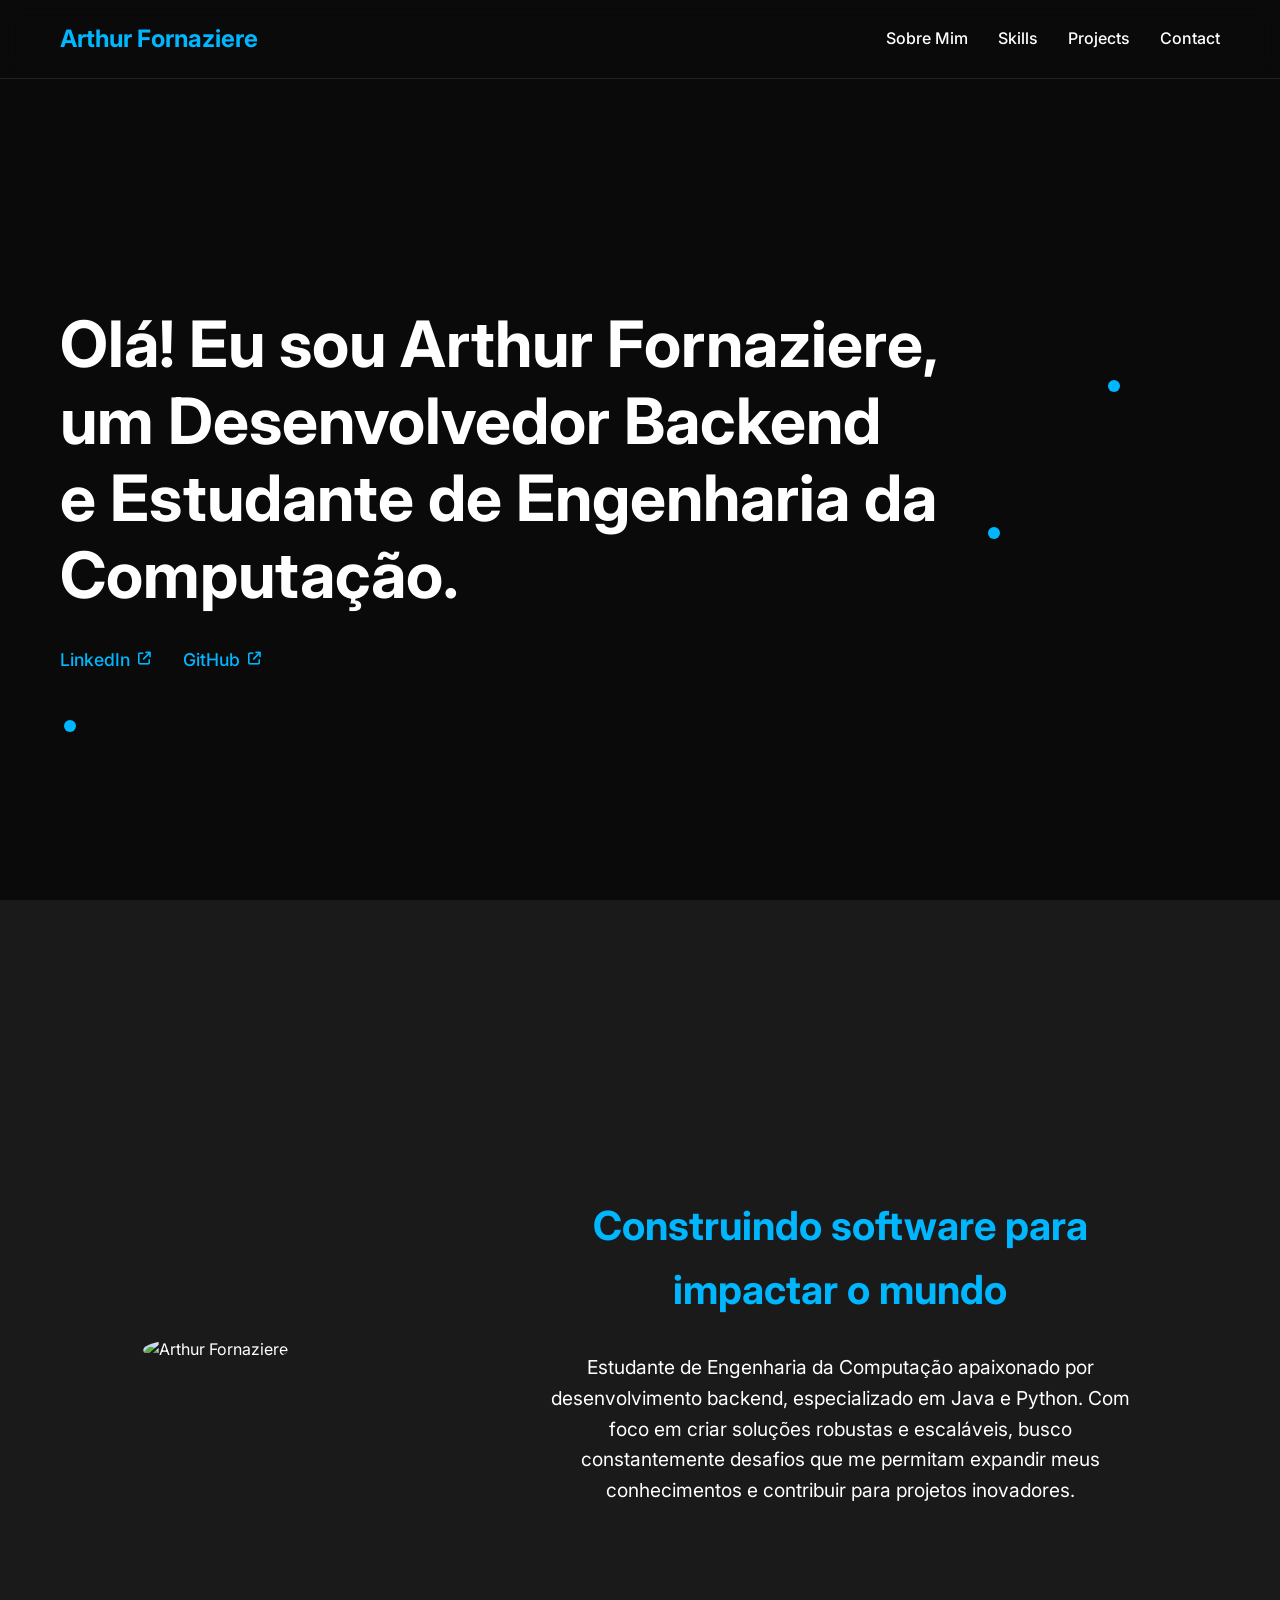
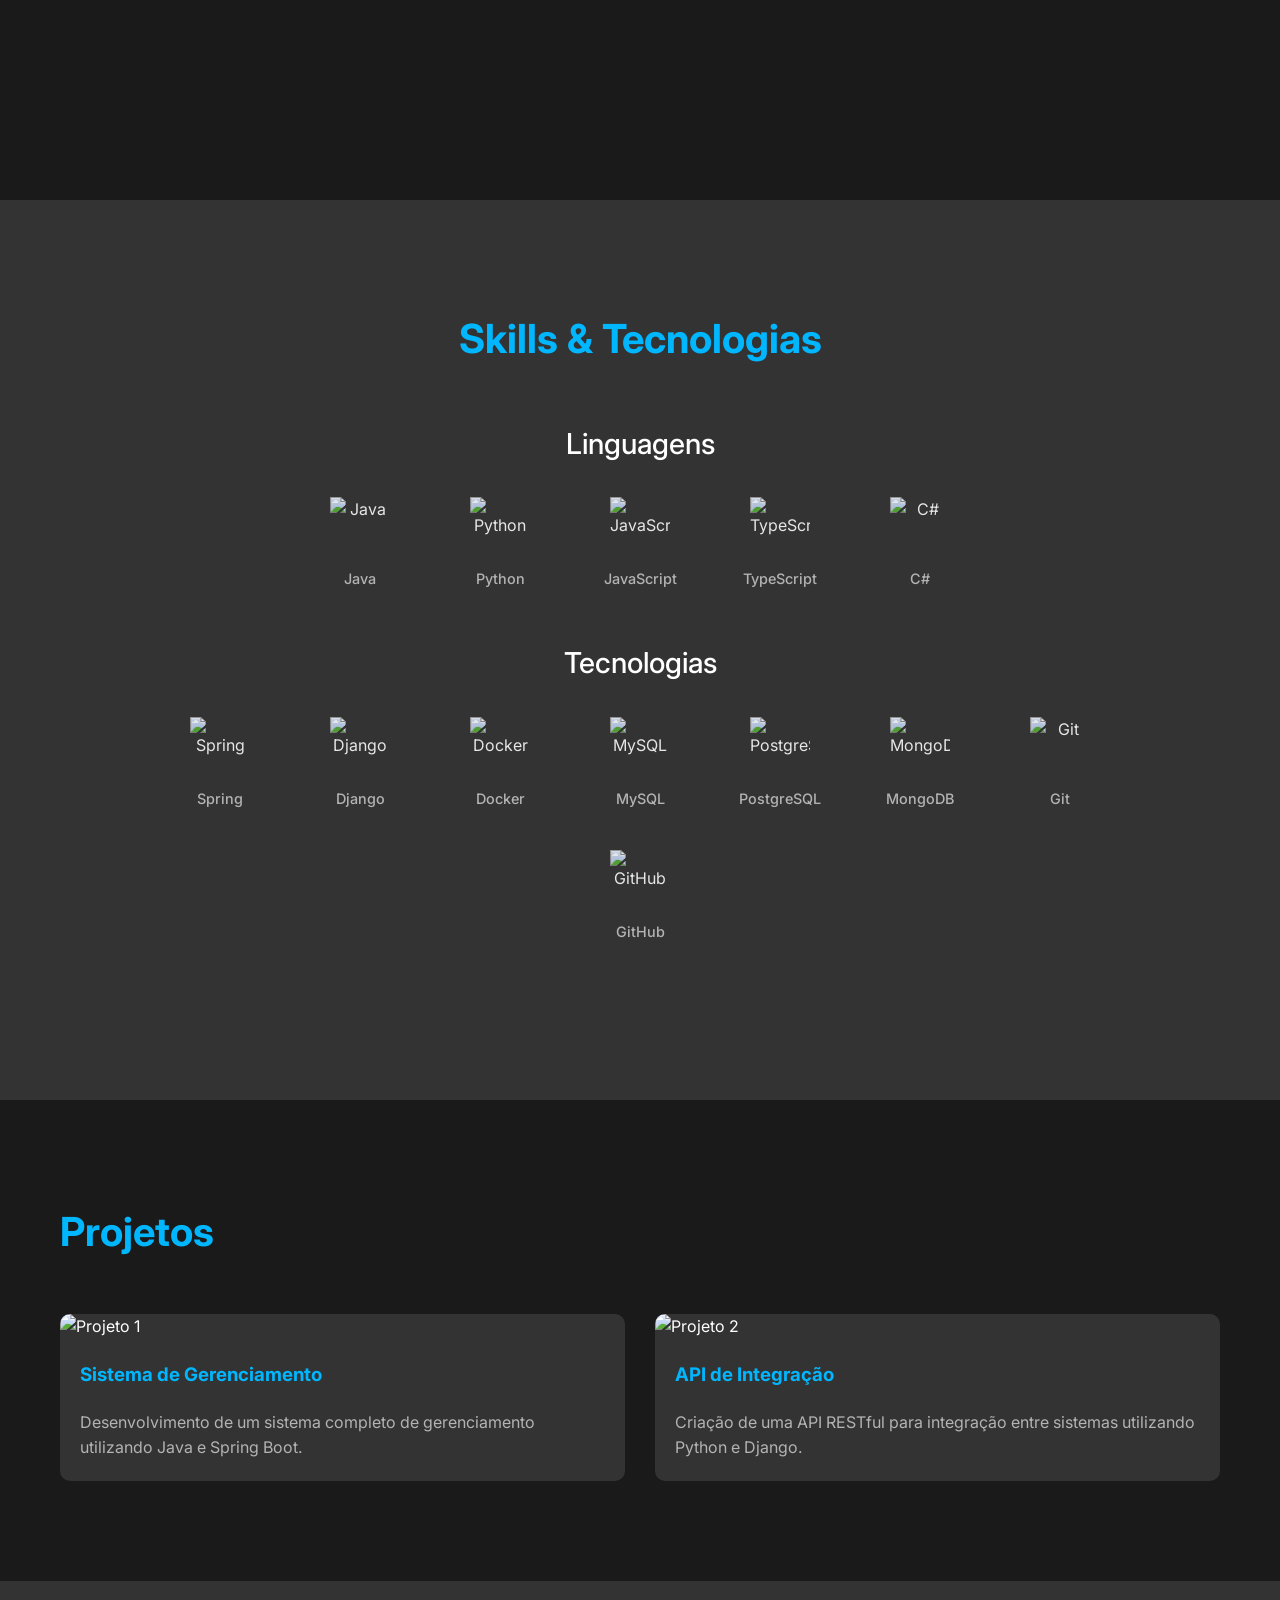
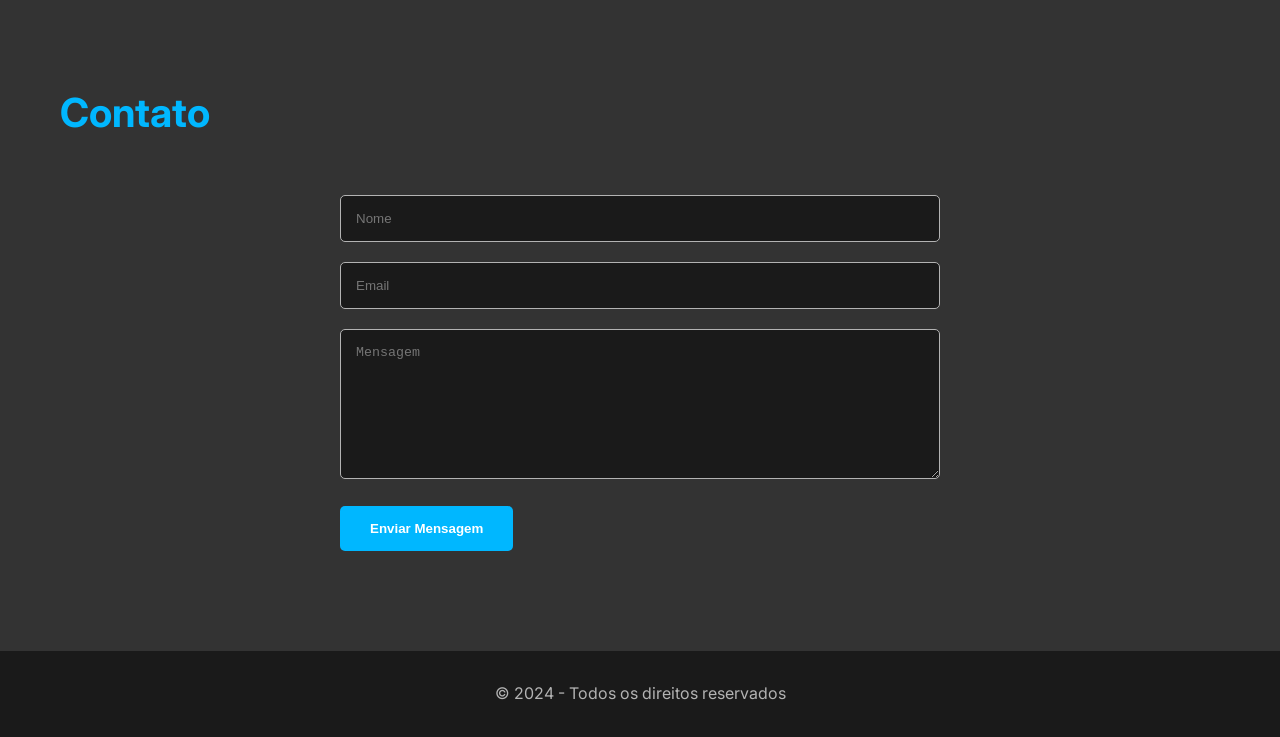
==== pages/index.html @ 4a273ec6 "altração" ====
<!DOCTYPE html>
<html lang="pt-BR">
<head>
    <meta charset="UTF-8">
    <meta name="viewport" content="width=device-width, initial-scale=1.0">
    <title>Portfólio - Desenvolvedor Backend</title>
    <link rel="stylesheet" href="styles.css">
    <link rel="preconnect" href="https://fonts.googleapis.com">
    <link rel="preconnect" href="https://fonts.gstatic.com" crossorigin>
    <link href="https://fonts.googleapis.com/css2?family=Inter:wght@300;400;500;600;700&display=swap" rel="stylesheet">
    <link rel="stylesheet" href="https://cdnjs.cloudflare.com/ajax/libs/font-awesome/6.4.2/css/all.min.css">
</head>
<body>
    <nav class="navbar">
        <div class="container nav-container">
            <div class="logo">
                <a href="#">Arthur Fornaziere</a>
            </div>
            <ul class="nav-links">
                <li><a href="#about">Sobre Mim</a></li>
                <li><a href="#skills">Skills</a></li>
                <li><a href="#projects">Projects</a></li>
                <li><a href="#contact">Contact</a></li>
            </ul>
        </div>
    </nav>

    <header class="hero">
        <div class="container hero-content">
            <h1 class="hero-title">Olá! Eu sou Arthur Fornaziere,<br>um Desenvolvedor Backend<br>e Estudante de Engenharia da Computação.</h1>
            <div class="social-links">
                <a href="https://www.linkedin.com/in/arthur-matheus-" class="social-link">LinkedIn <i class="fa-solid fa-arrow-up-right-from-square"></i></a>
                <a href="https://github.com/ArthurMatheus7k" class="social-link">GitHub <i class="fa-solid fa-arrow-up-right-from-square"></i></a>
            </div>
            <div class="dots-decoration"></div>
        </div>
    </header>

    <section id="about" class="about">
        <div class="container about-container">
            <div class="profile-image">
                <img src="images/perfil.jpg" alt="Arthur Fornaziere">
            </div>
            <div class="about-content">
                <h2>Construindo software para impactar o mundo</h2>
                <p>Estudante de Engenharia da Computação apaixonado por desenvolvimento backend, especializado em Java e Python. Com foco em criar soluções robustas e escaláveis, busco constantemente desafios que me permitam expandir meus conhecimentos e contribuir para projetos inovadores.</p>
            </div>
        </div>
    </section>

    <section id="skills" class="skills">
        <div class="container">
            <h2>Skills & Tecnologias</h2>
            
            <div class="skills-category">
                <h3>Linguagens</h3>
                <div class="skills-icons-grid">
                    <div class="skill-icon">
                        <img src="https://cdn.jsdelivr.net/gh/devicons/devicon/icons/java/java-original.svg" alt="Java">
                        <span>Java</span>
                    </div>
                    <div class="skill-icon">
                        <img src="https://cdn.jsdelivr.net/gh/devicons/devicon/icons/python/python-original.svg" alt="Python">
                        <span>Python</span>
                    </div>
                    <div class="skill-icon">
                        <img src="https://cdn.jsdelivr.net/gh/devicons/devicon/icons/javascript/javascript-original.svg" alt="JavaScript">
                        <span>JavaScript</span>
                    </div>
                    <div class="skill-icon">
                        <img src="https://cdn.jsdelivr.net/gh/devicons/devicon/icons/typescript/typescript-original.svg" alt="TypeScript">
                        <span>TypeScript</span>
                    </div>
                    <div class="skill-icon">
                        <img src="https://cdn.jsdelivr.net/gh/devicons/devicon/icons/csharp/csharp-original.svg" alt="C#">
                        <span>C#</span>
                    </div>
                </div>
            </div>
            
            <div class="skills-category">
                <h3>Tecnologias</h3>
                <div class="skills-icons-grid">
                    <div class="skill-icon">
                        <img src="https://cdn.jsdelivr.net/gh/devicons/devicon/icons/spring/spring-original.svg" alt="Spring">
                        <span>Spring</span>
                    </div>
                    <div class="skill-icon">
                        <img src="https://cdn.jsdelivr.net/gh/devicons/devicon/icons/django/django-plain.svg" alt="Django">
                        <span>Django</span>
                    </div>
                    <div class="skill-icon">
                        <img src="https://cdn.jsdelivr.net/gh/devicons/devicon/icons/docker/docker-original.svg" alt="Docker">
                        <span>Docker</span>
                    </div>
                    <div class="skill-icon">
                        <img src="https://cdn.jsdelivr.net/gh/devicons/devicon/icons/mysql/mysql-original.svg" alt="MySQL">
                        <span>MySQL</span>
                    </div>
                    <div class="skill-icon">
                        <img src="https://cdn.jsdelivr.net/gh/devicons/devicon/icons/postgresql/postgresql-original.svg" alt="PostgreSQL">
                        <span>PostgreSQL</span>
                    </div>
                    <div class="skill-icon">
                        <img src="https://cdn.jsdelivr.net/gh/devicons/devicon/icons/mongodb/mongodb-original.svg" alt="MongoDB">
                        <span>MongoDB</span>
                    </div>
                    <div class="skill-icon">
                        <img src="https://cdn.jsdelivr.net/gh/devicons/devicon/icons/git/git-original.svg" alt="Git">
                        <span>Git</span>
                    </div>
                    <div class="skill-icon">
                        <img src="https://cdn.jsdelivr.net/gh/devicons/devicon/icons/github/github-original.svg" alt="GitHub">
                        <span>GitHub</span>
                    </div>
                </div>
            </div>
        </div>
    </section>

    <section id="projects" class="projects">
        <div class="container">
            <h2>Projetos</h2>
            <div class="projects-grid">
                <!-- Projeto 1 -->
                <div class="project-card">
                    <img src="images/project1.jpg" alt="Projeto 1">
                    <h3>Sistema de Gerenciamento</h3>
                    <p>Desenvolvimento de um sistema completo de gerenciamento utilizando Java e Spring Boot.</p>
                </div>
                <!-- Projeto 2 -->
                <div class="project-card">
                    <img src="images/project2.jpg" alt="Projeto 2">
                    <h3>API de Integração</h3>
                    <p>Criação de uma API RESTful para integração entre sistemas utilizando Python e Django.</p>
                </div>
            </div>
        </div>
    </section>

    <section id="contact" class="contact">
        <div class="container">
            <h2>Contato</h2>
            <form class="contact-form">
                <input type="text" placeholder="Nome" required>
                <input type="email" placeholder="Email" required>
                <textarea placeholder="Mensagem" required></textarea>
                <button type="submit">Enviar Mensagem</button>
            </form>
        </div>
    </section>

    <footer>
        <div class="container">
            <p>&copy; 2024 - Todos os direitos reservados</p>
        </div>
    </footer>
    
    <script src="script.js"></script>
</body>
</html>
---- pages/styles.css ----
:root {
    --primary-color: #1a1a1a;
    --secondary-color: #333333;
    --accent-color: #00b7ff;
    --text-color: #ffffff;
    --text-secondary: #b3b3b3;
    --background-color: #0a0a0a;
}

* {
    margin: 0;
    padding: 0;
    box-sizing: border-box;
}

body {
    font-family: 'Inter', sans-serif;
    background-color: var(--background-color);
    color: var(--text-color);
    line-height: 1.6;
}

.container {
    max-width: 1200px;
    margin: 0 auto;
    padding: 0 20px;
}

/* Navbar */
.navbar {
    position: fixed;
    width: 100%;
    top: 0;
    left: 0;
    background-color: rgba(10, 10, 10, 0.9);
    backdrop-filter: blur(10px);
    z-index: 1000;
    padding: 20px 0;
    border-bottom: 1px solid rgba(255, 255, 255, 0.1);
}

.nav-container {
    display: flex;
    justify-content: space-between;
    align-items: center;
}

.logo a {
    color: var(--accent-color);
    text-decoration: none;
    font-size: 1.5rem;
    font-weight: 700;
    transition: color 0.3s ease;
}

.logo a:hover {
    color: var(--text-color);
}

.nav-links {
    display: flex;
    list-style: none;
}

.nav-links li {
    margin-left: 30px;
}

.nav-links a {
    color: var(--text-color);
    text-decoration: none;
    font-size: 1rem;
    font-weight: 500;
    transition: color 0.3s ease;
}

.nav-links a:hover {
    color: var(--accent-color);
}

/* Hero Section */
.hero {
    min-height: 100vh;
    display: flex;
    align-items: center;
    background-color: var(--background-color);
    position: relative;
    overflow: hidden;
    padding-top: 80px; 
}

.hero-content {
    position: relative;
    z-index: 2;
}

.hero-title {
    font-size: 4rem;
    font-weight: 700;
    line-height: 1.2;
    margin-bottom: 2rem;
    position: relative;
}

.social-links {
    display: flex;
    gap: 2rem;
    margin-top: 1.5rem;
}

.social-link {
    color: var(--accent-color);
    text-decoration: none;
    font-size: 1.1rem;
    font-weight: 500;
    display: flex;
    align-items: center;
    gap: 0.5rem;
    transition: all 0.3s ease;
    position: relative;
}

.social-link:hover {
    transform: translateY(-3px);
}

.social-link i {
    font-size: 0.8rem;
}

.dots-decoration {
    position: absolute;
    width: 100%;
    height: 100%;
    top: 0;
    left: 0;
    z-index: -1;
}

.dots-decoration::before,
.dots-decoration::after {
    content: '';
    position: absolute;
    width: 12px;
    height: 12px;
    background-color: var(--accent-color);
    border-radius: 50%;
}

.dots-decoration::before {
    top: 20%;
    right: 10%;
}

.dots-decoration::after {
    top: 60%;
    right: 20%;
}

.hero::after {
    content: '';
    position: absolute;
    top: 80%;
    left: 5%;
    width: 12px;
    height: 12px;
    background-color: var(--accent-color);
    border-radius: 50%;
    z-index: 1;
}

/* Animações */
@keyframes slideInFromLeft {
    0% {
        transform: translateX(-100px);
        opacity: 0;
    }
    100% {
        transform: translateX(0);
        opacity: 1;
    }
}

@keyframes slideInFromRight {
    0% {
        transform: translateX(100px);
        opacity: 0;
    }
    100% {
        transform: translateX(0);
        opacity: 1;
    }
}

/* Classes de animação que serão adicionadas via JavaScript */
.animate-from-left {
    animation: slideInFromLeft 1s ease-out forwards;
}

.animate-from-right {
    animation: slideInFromRight 1s ease-out forwards;
}

/* About Section */
.about {
    min-height: 100vh;
    background-color: var(--primary-color);
    display: flex;
    align-items: center;
    justify-content: center;
    padding: 0;
}

.about-container {
    display: flex;
    align-items: center;
    justify-content: center;
    gap: 50px;
    max-width: 1200px;
}

.profile-image {
    flex: 0 0 350px;
    opacity: 0; /* Começar invisível */
    transition: opacity 0.3s ease;
}

.profile-image img {
    width: 100%;
    height: 350px;
    object-fit: cover;
    border-radius: 50%;
    border: none;
}

.about-content {
    flex: 1;
    opacity: 0; /* Começar invisível */
    transition: opacity 0.3s ease;
    text-align: center; /* Centralizar o texto */
    max-width: 800px;
    margin: 0 auto;
}

.about h2 {
    font-size: 2.5rem;
    margin-bottom: 30px;
    color: var(--accent-color);
}

.about p {
    font-size: 1.2rem;
    color: var(--text-color);
    margin: 0 auto;
}

/* Skills Section */
.skills {
    min-height: 100vh;
    background-color: var(--secondary-color);
    text-align: center;
    display: flex;
    align-items: center;
    justify-content: center;
    padding: 0;
}

.skills h2 {
    font-size: 2.5rem;
    margin-bottom: 50px;
    color: var(--accent-color);
}

.skills-category {
    margin-bottom: 50px;
}

.skills-category h3 {
    font-size: 1.8rem;
    color: var(--text-color);
    margin-bottom: 30px;
    font-weight: 500;
}

.skills-icons-grid {
    display: flex;
    flex-wrap: wrap;
    justify-content: center;
    gap: 40px;
    margin: 0 auto;
    max-width: 1000px;
}

.skill-icon {
    display: flex;
    flex-direction: column;
    align-items: center;
    text-align: center;
    transition: transform 0.3s ease;
    width: 100px;
}

.skill-icon:hover {
    transform: translateY(-10px);
}

.skill-icon img {
    width: 60px;
    height: 60px;
    margin-bottom: 10px;
    filter: brightness(0.9);
}

.skill-icon span {
    font-size: 0.9rem;
    color: var(--text-secondary);
    font-weight: 500;
}

/* Projects Section */
.projects {
    padding: 100px 0;
    background-color: var(--primary-color);
}

.projects h2 {
    font-size: 2.5rem;
    margin-bottom: 50px;
    color: var(--accent-color);
}

.projects-grid {
    display: grid;
    grid-template-columns: repeat(auto-fit, minmax(300px, 1fr));
    gap: 30px;
}

.project-card {
    background-color: var(--secondary-color);
    border-radius: 10px;
    overflow: hidden;
    transition: transform 0.3s ease;
}

.project-card:hover {
    transform: translateY(-5px);
}

.project-card img {
    width: 100%;
    height: 200px;
    object-fit: cover;
}

.project-card h3 {
    padding: 20px;
    color: var(--accent-color);
}

.project-card p {
    padding: 0 20px 20px;
    color: var(--text-secondary);
}

/* Contact Section */
.contact {
    padding: 100px 0;
    background-color: var(--secondary-color);
}

.contact h2 {
    font-size: 2.5rem;
    margin-bottom: 50px;
    color: var(--accent-color);
}

.contact-form {
    max-width: 600px;
    margin: 0 auto;
}

.contact-form input,
.contact-form textarea {
    width: 100%;
    padding: 15px;
    margin-bottom: 20px;
    background-color: var(--primary-color);
    border: 1px solid var(--text-secondary);
    border-radius: 5px;
    color: var(--text-color);
}

.contact-form textarea {
    height: 150px;
    resize: vertical;
}

.contact-form button {
    background-color: var(--accent-color);
    color: var(--text-color);
    padding: 15px 30px;
    border: none;
    border-radius: 5px;
    cursor: pointer;
    font-weight: 600;
    transition: background-color 0.3s ease;
}

.contact-form button:hover {
    opacity: 0.9;
}

/* Footer */
footer {
    background-color: var(--primary-color);
    padding: 30px 0;
    text-align: center;
}

footer p {
    color: var(--text-secondary);
}

/* Responsividade */
@media (max-width: 768px) {
    .nav-container {
        flex-direction: column;
    }
    
    .logo {
        margin-bottom: 15px;
    }
    
    .nav-links {
        width: 100%;
        justify-content: space-between;
    }
    
    .nav-links li {
        margin: 0;
    }
    
    .hero-title {
        font-size: 2.5rem;
    }

    .social-links {
        flex-direction: column;
        gap: 1rem;
    }

    .about-container {
        flex-direction: column;
        text-align: center;
        padding: 20px;
    }

    .profile-image {
        margin-bottom: 30px;
    }

    .about p,
    .skill-card,
    .project-card {
        font-size: 1rem;
    }

    .skills-icons-grid {
        gap: 25px;
    }
    
    .skill-icon {
        width: 80px;
    }
    
    .skill-icon img {
        width: 50px;
        height: 50px;
    }
}
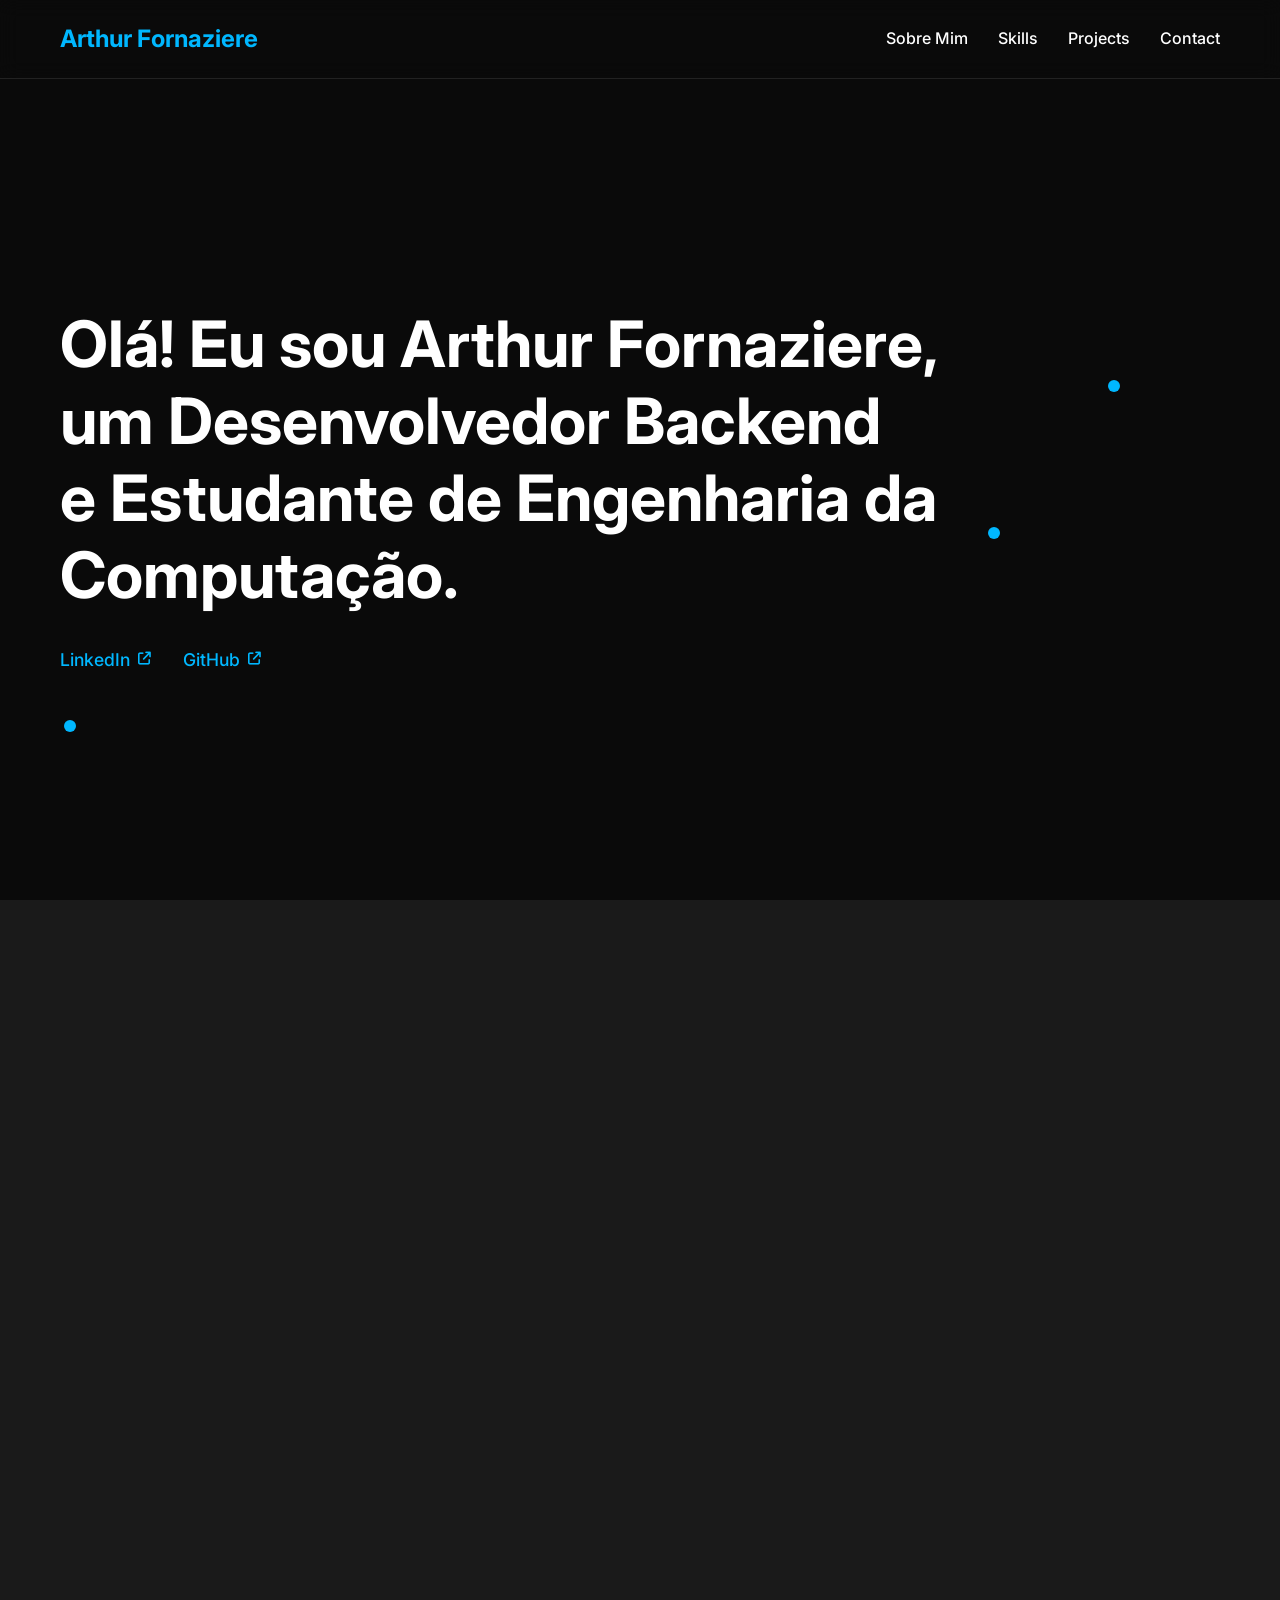
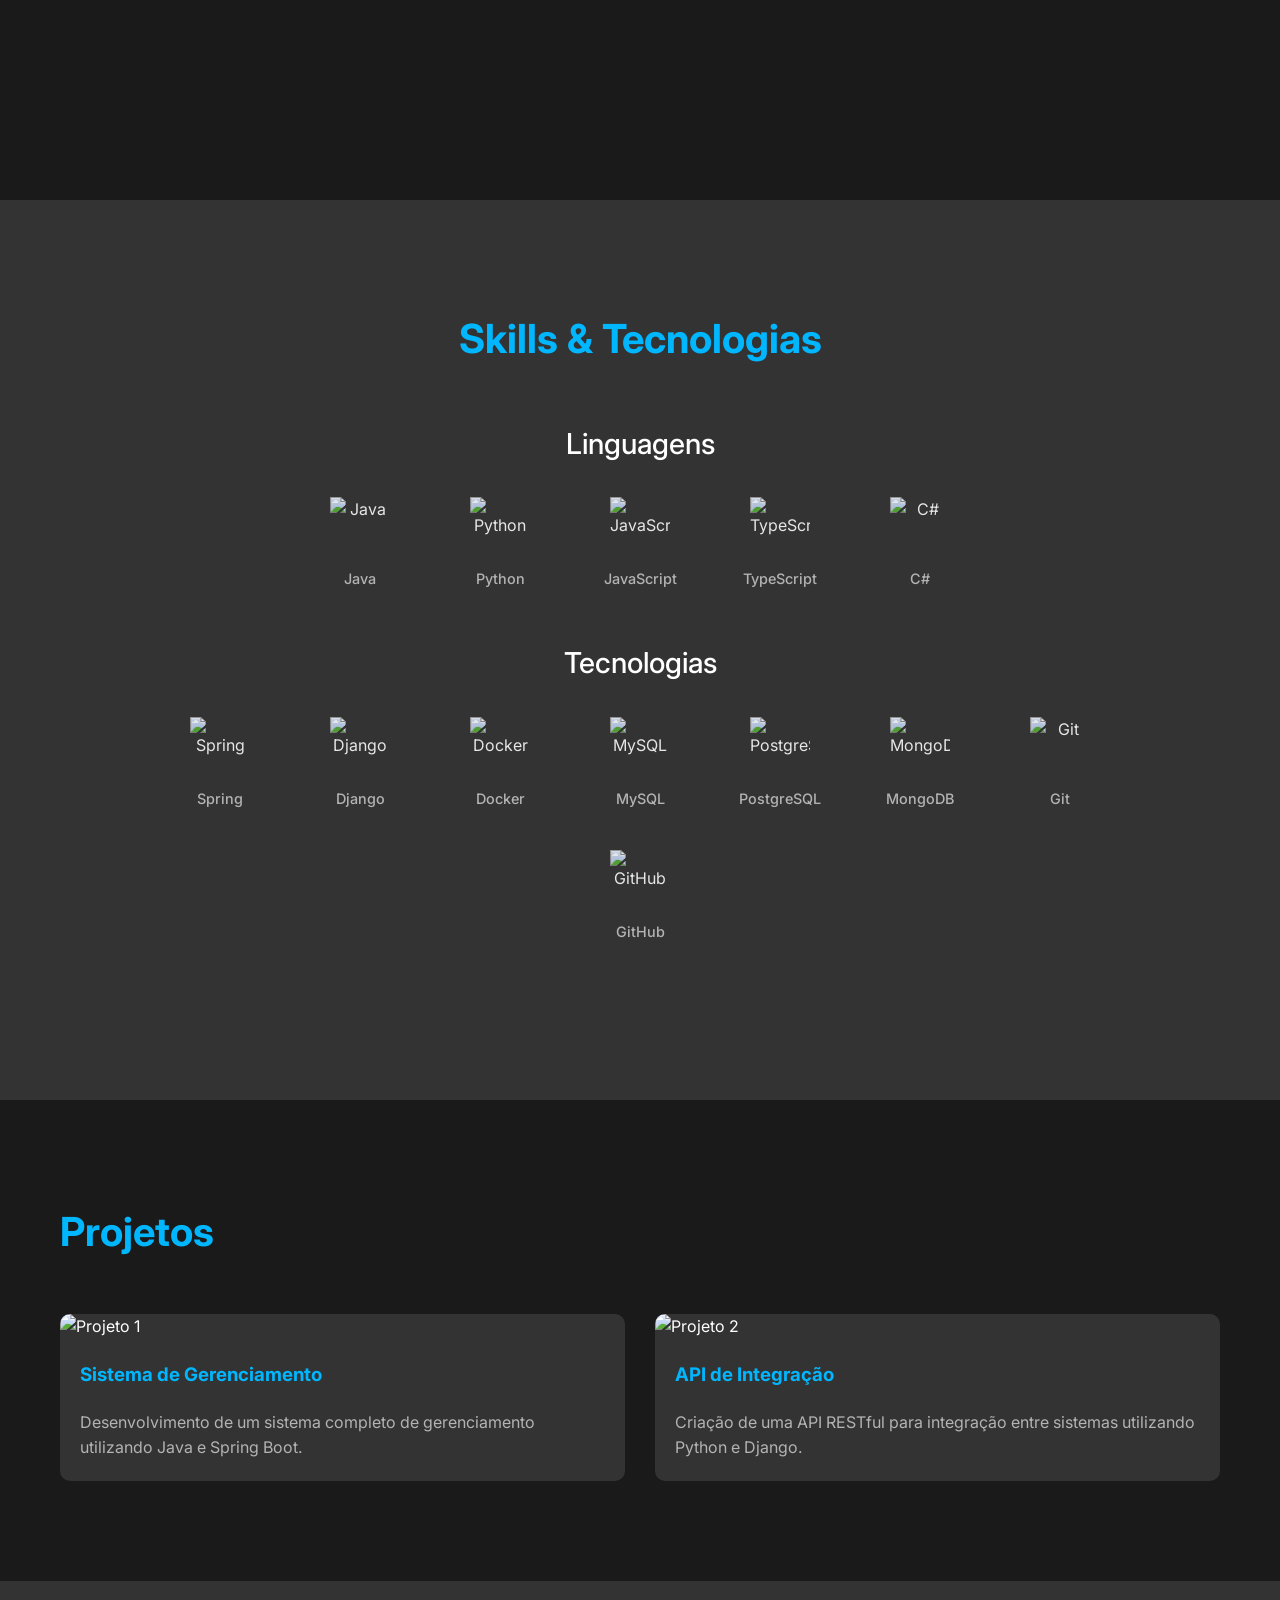
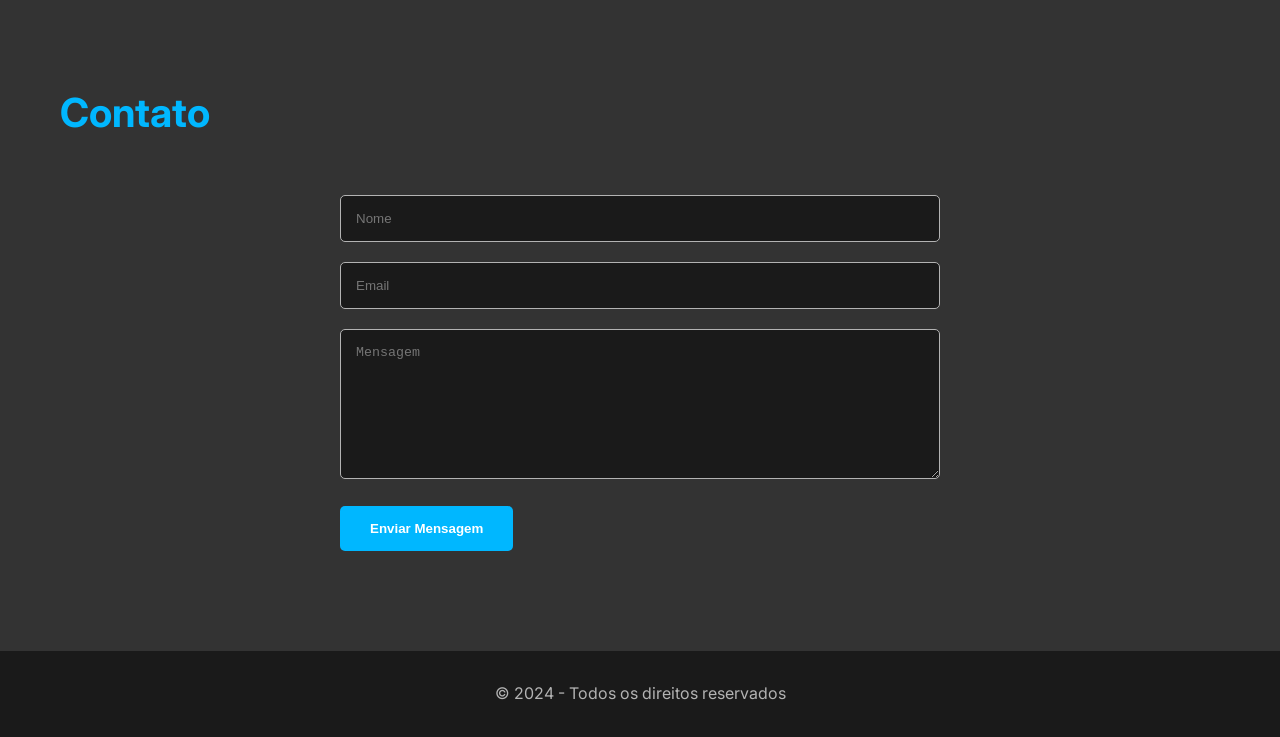
==== commit 220c9003: "cloud" ====
--- a/pages/index.html
+++ b/pages/index.html
@@ -156,6 +156,6 @@
         </div>
     </footer>
     
-    <script src="script.js"></script>
+    <script src="./pages/_app.js"></script>
 </body>
 </html> 
